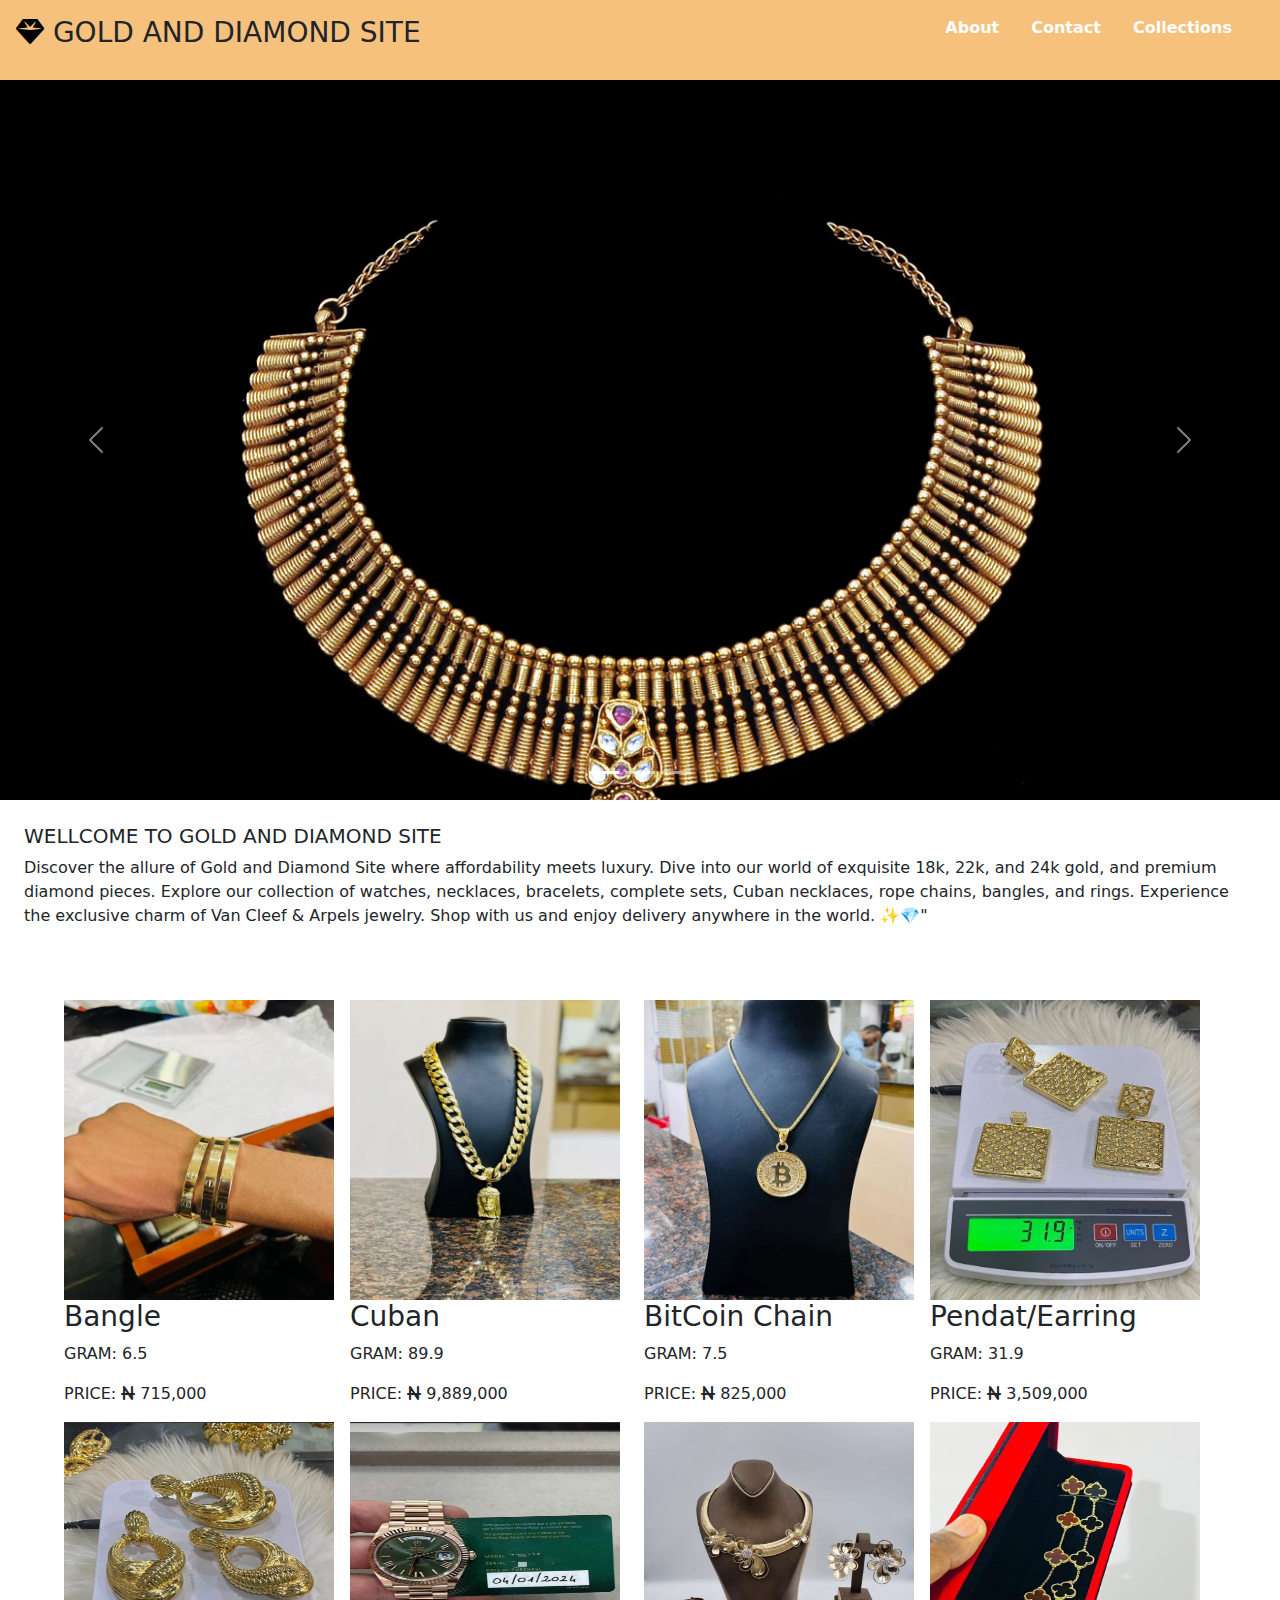
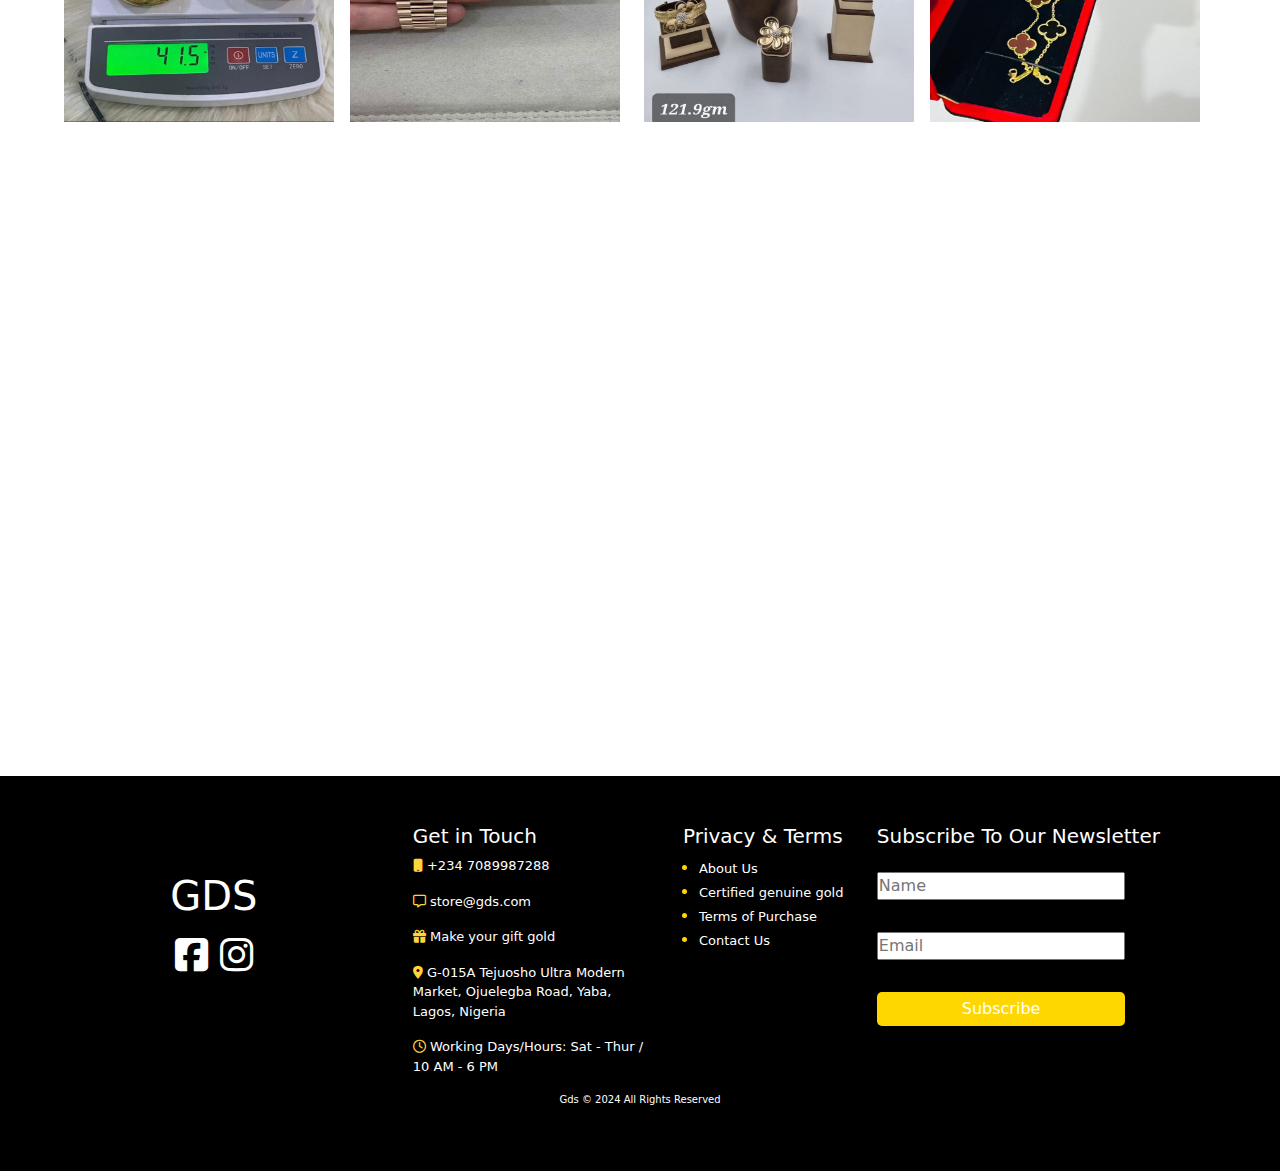
==== index.html @ b6b3c0d4 "changes" ====
<!DOCTYPE html>
<html lang="en">
<head>
    <meta charset="UTF-8">
    <meta name="viewport" content="width=device-width, initial-scale=1.0">
    <title>GDS</title>
    <!-- Custom css -->
    <link rel="stylesheet" href="./Css/style.css">

    <!-- Navigation css -->
    <link rel="stylesheet" href="./Css/nav.css">

    <!-- Bootstrap caruosel -->
    <link href="https://cdn.jsdelivr.net/npm/bootstrap@5.3.3/dist/css/bootstrap.min.css" rel="stylesheet" integrity="sha384-QWTKZyjpPEjISv5WaRU9OFeRpok6YctnYmDr5pNlyT2bRjXh0JMhjY6hW+ALEwIH" crossorigin="anonymous">
    
    <!-- font awesome  cdn-->
    <link rel="stylesheet" href="https://cdnjs.cloudflare.com/ajax/libs/font-awesome/6.5.1/css/all.min.css">
    <link rel="icon" href="./Images/favicon.ico" type="image/x-icon">
</head>
<body>
    <nav>
        <!-- <img src="../IMAGE/H.jpg" alt="" width="80px" height="90px"> -->
        <label class="first-logo">
            <h3><i class="fa-solid fa-gem" style="color: black;"></i> GOLD AND DIAMOND SITE</h3>
        </label>
        <ul class="nav-links">
            <!-- <li><a href="#">Home</a></li> -->
            <li><a href="About.html">About</a></li>
            <li><a href="Contact.html">Contact</a></li>
            <li><a href="#">Collections</a>
            <ul class="drop-down">
                <li><a href="Necklace.html">Necklace</a></li>
                <li><a href="#">Bangles</a></li>
                <li><a href="#">Earring</a></li>
                <li><a href="#">Rings</a></li>
                <li><a href="#">Vvs</a></li>
            </ul></li>
        </ul>

         <!--Menu-->
        <div class="btn">
            <i class="fa-solid fa-bars"></i>
            <i class="fa-solid fa-xmark" style="display: none;"></i>
        </div>
    </nav>
    <!-- Nav Ending -->

    <header>
        <div id="carouselExampleIndicators" class="carousel slide">
            <div class="carousel-indicators">
              <button type="button" data-bs-target="#carouselExampleIndicators" data-bs-slide-to="0" class="active" aria-current="true" aria-label="Slide 1"></button>
              <button type="button" data-bs-target="#carouselExampleIndicators" data-bs-slide-to="1" aria-label="Slide 2"></button>
              <button type="button" data-bs-target="#carouselExampleIndicators" data-bs-slide-to="2" aria-label="Slide 3"></button>
            </div>
            <div class="carousel-inner">
              <div class="carousel-item active">
                <img src="./Images/jewelry1.jpg" class="d-block w-100" alt="...">
              </div>
              <div class="carousel-item">
                <img src="./Images/dia2.jpg" class="d-block w-100" alt="...">
              </div>
              <div class="carousel-item">
                <img src="./Images/dia3.jpg" class="d-block w-100" alt="...">
              </div>
            </div>
            <button class="carousel-control-prev" type="button" data-bs-target="#carouselExampleIndicators" data-bs-slide="prev">
              <span class="carousel-control-prev-icon" aria-hidden="true"></span>
              <span class="visually-hidden">Previous</span>
            </button>
            <button class="carousel-control-next" type="button" data-bs-target="#carouselExampleIndicators" data-bs-slide="next">
              <span class="carousel-control-next-icon" aria-hidden="true"></span>
              <span class="visually-hidden">Next</span>
            </button>
          </div>
        </header>


       <main>
        <section>
            <h5>WELLCOME TO GOLD AND DIAMOND SITE</h5>
            <p>Discover the allure of Gold and Diamond Site where affordability meets luxury. Dive into our world of exquisite 18k, 22k, and 24k gold, and premium diamond pieces. Explore our collection of watches, necklaces, bracelets, complete sets, Cuban necklaces, rope chains, bangles, and rings. Experience the exclusive charm of Van Cleef & Arpels jewelry. Shop with us and enjoy delivery anywhere in the world. ✨💎"</p>
        </section>

        <section class="two">
            <div class="image-item">
                <div class="new">
                    <div class="item1">
                        <img src="./Images/co1.jpeg" alt="gold">
                        <h3>Bangle</h3>
                        <p>GRAM: 6.5</p>
                        <p>PRICE: <i class="fa-solid fa-naira-sign"></i> 715,000</p>
                    </div>
                    <div class="item1">
                        <img src="./Images/co2.jpeg" alt="gold">
                        <h3>Cuban</h3>
                        <p>GRAM: 89.9</p>
                        <p>PRICE: <i class="fa-solid fa-naira-sign"></i> 9,889,000</p>
                    </div>
                </div>
                <div class="new-two">
                    <div class="item1">
                        <img src="./Images/co3.jpeg" alt="gold">
                        <h3>BitCoin Chain </h3>
                        <p>GRAM: 7.5</p>
                        <p>PRICE: <i class="fa-solid fa-naira-sign"></i> 825,000</p>
                    </div>
                    <div class="item1">
                        <img src="./Images/co4.jpeg" alt="gold">
                        <h3>Pendat/Earring</h3>
                        <p>GRAM: 31.9</p>
                        <p>PRICE: <i class="fa-solid fa-naira-sign"></i> 3,509,000</p>
                    </div>
                </div>
            </div>
            <div class="image-item">
                <div class="new">
                    <div class="item1">
                        <img src="./Images/co5.jpeg" alt="gold">
                        <!-- <h3>Bangle</h3>
                        <p>GRAM: 6.5</p>
                        <p>PRICE: <i class="fa-solid fa-naira-sign"></i> 715,000</p> -->
                    </div>
                    <div class="item1">
                        <img src="./Images/co6.jpeg" alt="gold">
                        <!-- <h3>Cuban</h3>
                        <p>GRAM: 89.9</p>
                        <p>PRICE: <i class="fa-solid fa-naira-sign"></i> 9,889,000</p> -->
                    </div>
                </div>
                <div class="new-two">
                    <div class="item1">
                        <img src="./Images/co7.jpeg" alt="gold">
                        <!-- <h3>BitCoin Chain </h3>
                        <p>GRAM: 7.5</p>
                        <p>PRICE: <i class="fa-solid fa-naira-sign"></i> 825,000</p> -->
                    </div>
                    <div class="item1">
                        <img src="./Images/co8.jpeg" alt="gold">
                        <!-- <h3>Pendat/Earring</h3>
                        <p>GRAM: 31.9</p>
                        <p>PRICE: <i class="fa-solid fa-naira-sign"></i> 3,509,000</p> -->
                    </div>
                </div>
            </div>
        </section>
        <section class="gds">
            <h3>EXCLUSIVE COLLECTION</h3>
            <h1>Custom Made solid gold stylish rings Only by GDS</h1>
        </section>
        <section>
            <video src=""></video>
        </section>
       </main>

        <!--Footer  Beginning-->
        <footer>
            <div class="housing-element">
                <div class="logo">
                    <h1>GDS</h1>
                        <i class="fa-brands fa-square-facebook"></i>
                        <i class="fa-brands fa-instagram"></i>
                </div>
                <div class="contact">
                    <h5>Get in Touch</h5>
                    <p><i class="fa-solid fa-mobile"></i> +234 7089987288</p>
                    <p><i class="fa-regular fa-message"></i> store@gds.com</p>
                    <p><i class="fa-solid fa-gift"></i> Make your gift gold</p>
                    <p><i class="fa-solid fa-location-dot"></i> G-015A Tejuosho Ultra Modern Market, Ojuelegba Road, Yaba, Lagos, Nigeria</p>
                    <p><i class="fa-regular fa-clock"></i> Working Days/Hours:
                        Sat - Thur / 10 AM - 6 PM</p>
                </div>
                <div class="privacy">
                    <h5>Privacy & Terms</h5>
                    <ul>
                        <li><a href="About.html">About Us</a></li>
                        <li><a href="#">Certified genuine gold</a></li>
                        <li><a href="#">Terms of Purchase</a></li>
                        <li><a href="Contact.html">Contact Us</a></li>
                    </ul>
                </div>
                <div class="form">
                    <h5>Subscribe To Our Newsletter</h5>
                    <form action="" method="post">
                        <input type="text" id="name" required placeholder="Name">
                        <input type="email" id="email" required placeholder="Email">
                        <button>Subscribe</button>
                    </form>
                </div>
            </div>
            
          <p class="copyright"> Gds &copy; 2024 All Rights Reserved</p>
        </footer>
        <!-- Footer Ending -->



    <script src="https://cdn.jsdelivr.net/npm/bootstrap@5.3.3/dist/js/bootstrap.bundle.min.js" integrity="sha384-YvpcrYf0tY3lHB60NNkmXc5s9fDVZLESaAA55NDzOxhy9GkcIdslK1eN7N6jIeHz" crossorigin="anonymous"></script>

    <!-- Custom javascript -->
    <script src="./Javascript/Script.js"></script>
</body>
</html>
---- Css/style.css ----
*{
    margin: 0;
    padding: 0;
    box-sizing: border-box;
}
header .carousel-inner .carousel-item{
    max-height: 80vh;
}
section{
    padding:1.5rem;
}
.image-item, .new, .new-two{
    display: flex;
    justify-content: space-between;
}
.item1 img{
    margin-right: 1rem;
}
.image-item .item1 img{
    width: 270px;
    height: 300px;
}
.two{
    padding: 2rem 4rem;
}
.gds{
    background-attachment: fixed;
    background-size: cover;
    background-image: url('../Images/jewelry1.jpg');
    padding: 10rem 5.5rem;
    color: white;
    background-repeat: no-repeat;
}

@media screen and (max-width: 800px){
    .image-item{
        display: block;
        
    }
    .image-item .item1 img{
        width: 180px;
        height: 200px;
        border: 1px solid gold;
    }
    section{
        padding: 1.5rem 2.5rem;
    }
}
---- Css/nav.css ----
*{
    margin: 0;
    padding: 0;
    box-sizing: border-box;
}
nav{
    background-color:rgb(245, 193, 124);
    display: flex;
    justify-content: space-between;
    padding: 1rem;
    height: 80px;

}
/* nav h3{

} */
nav .nav-links{
    display: flex;
    list-style-type: none;
    /* padding: 1rem; */
    /* padding: 2rem; */
    
}
nav a{
    color:white;
    text-decoration: none;
    margin-right: 2rem;
    font-weight: bold;
    position: relative;
}
a::after{
    content: "";
    background-color:black;
    position: absolute;
    height: 3px;
    width: 0;
    left: 0;
    bottom: -10px;
    transition: 0.3s;
}
a:hover{
    color: rgb(117, 81, 2);
}
a:hover::after{
    width: 100%;
}
nav .btn{
    display: none;
    font-size: 1.5rem;
    cursor: pointer;
    /* /*line-height: 80px; */
    margin-top: 25px;
    margin-right: 40px;
}
nav .drop-down li{
    margin: 1rem 0;
}
nav .drop-down{
    background-color: rgb(245, 193, 124);
    position: absolute;
    width: 12%;
    display: none;
    z-index: 1200;
    right: 10px;
    top: 50px;
    
}
nav ul li:hover .drop-down{
    display: block;
}



/* Footer */
footer{
    background-color: black;
    padding: 3rem 3rem;
    color: white;
}
.housing-element{
    display: flex;
    justify-content: space-between;
}
.logo{
    font-size: 38px;
    width: 28%;
    text-align: center;
    padding-top: 3rem;
}
.contact{
    width: 20%;
    font-size: 13px;
}
.privacy ul li a{
    text-decoration: none;
    color: white;
    font-size: 13px;
}
.privacy ul li{
    color: gold;
    margin-left: -1rem;
}
.form{
    width: 30%;
}
form{
    display: flex;
    flex-direction: column;
}
form input{
    margin: 1rem 0;
    width: 70%;
}
form button{
    border: none;
    background-color: gold;
    color: white;
    padding: 5px;
    margin: 1rem 0;
    width: 70%;
    border-radius: 5px;
}
.copyright{
    text-align: center;
    font-size: 10px;
}
.contact i{
    color: #FFD43B;
}

/* Media Query */
@media screen and (max-width: 800px){
    label.first-logo h3{
        font-size: 20px;
        padding: 30px 10px;
    }
        .nav-links{
        display: none;
        flex-direction: column;
        position: absolute;
        right: 0;
        top: 5rem;
        background-color: rgb(245, 193, 124);
        width: 30%;
        /* text-align: center;  */
        z-index: 1200;
    }
    .nav-links li{
        margin: 10px;
    }
    .openMenu{
        display: flex;
    }
    nav .btn{
        display: flex;
        z-index: 1200;
    }
    nav .drop-down li{
        margin: 0.5rem 0;
    }
    nav .drop-down{
        background: rgb(245, 193, 124);
        position: absolute;
        width: 100%;
        display: none;
        z-index: 1200;
        right: 5rem;
        top: 6rem;  
    }
    nav ul li:hover .drop-down{
        display: block;
    }

    /* Footer */
    footer{
        padding: 1px 3rem;
    }
    .housing-element{
        display: block;
        width: 100%;
    }
    .logo{
        font-size: 38px;
        width: 100%;
        text-align: center;
        padding-top: 3rem;
        margin-bottom: 2rem;
    }
    .contact{
        width: 100%;
        font-size: 13px;
        margin-bottom: 3rem;
    }
    .privacy ul li a{
        text-decoration: none;
        color: white;
        font-size: 13px;
    }
    .privacy ul li{
        color: gold;
        margin-left: -1rem;
    }
    .form{
        width: 100%;
        margin-top: 3rem;
    }
    form{
        display: flex;
        flex-direction: column;
    }
    form input{
        margin: 1rem 0;
        width: 100%;
    }
    form button{
        border: none;
        background-color: gold;
        color: white;
        padding: 5px;
        margin: 1rem 0;
        width: 100%;
        border-radius: 5px;
    }
    }
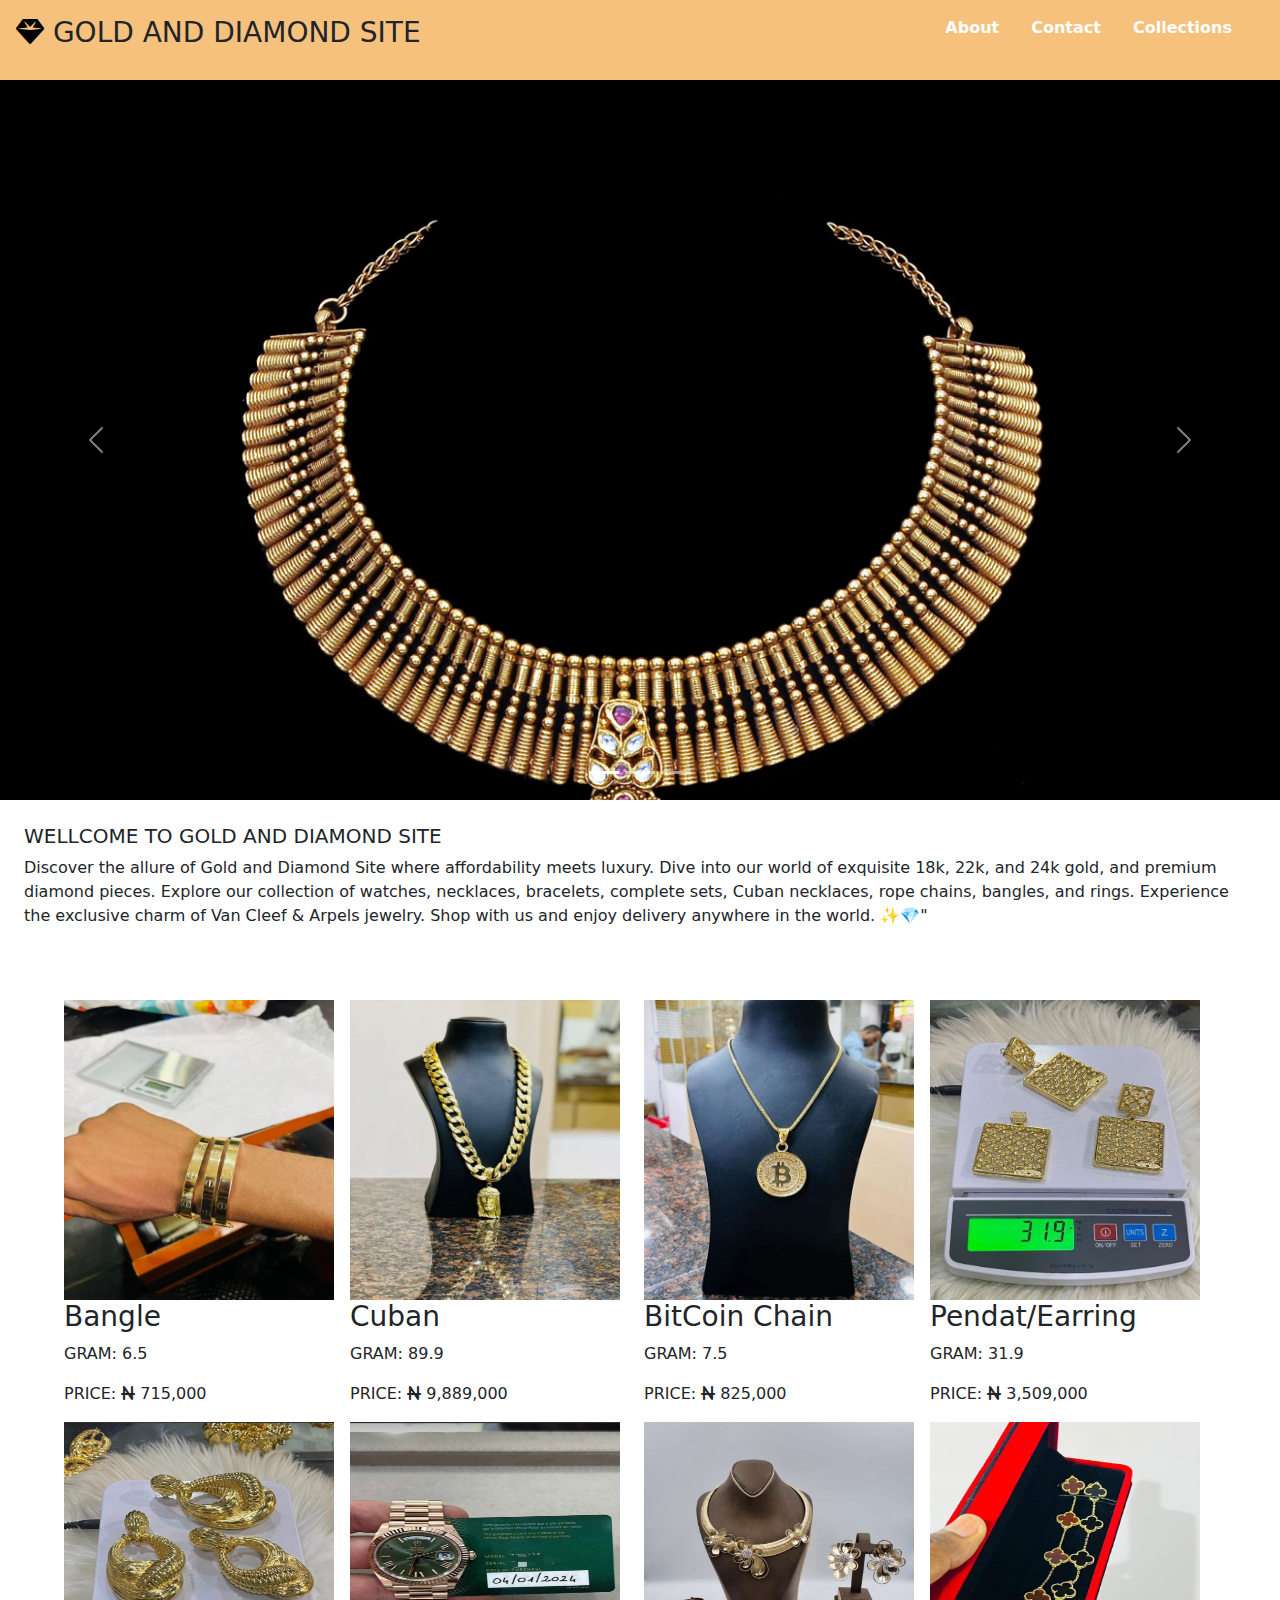
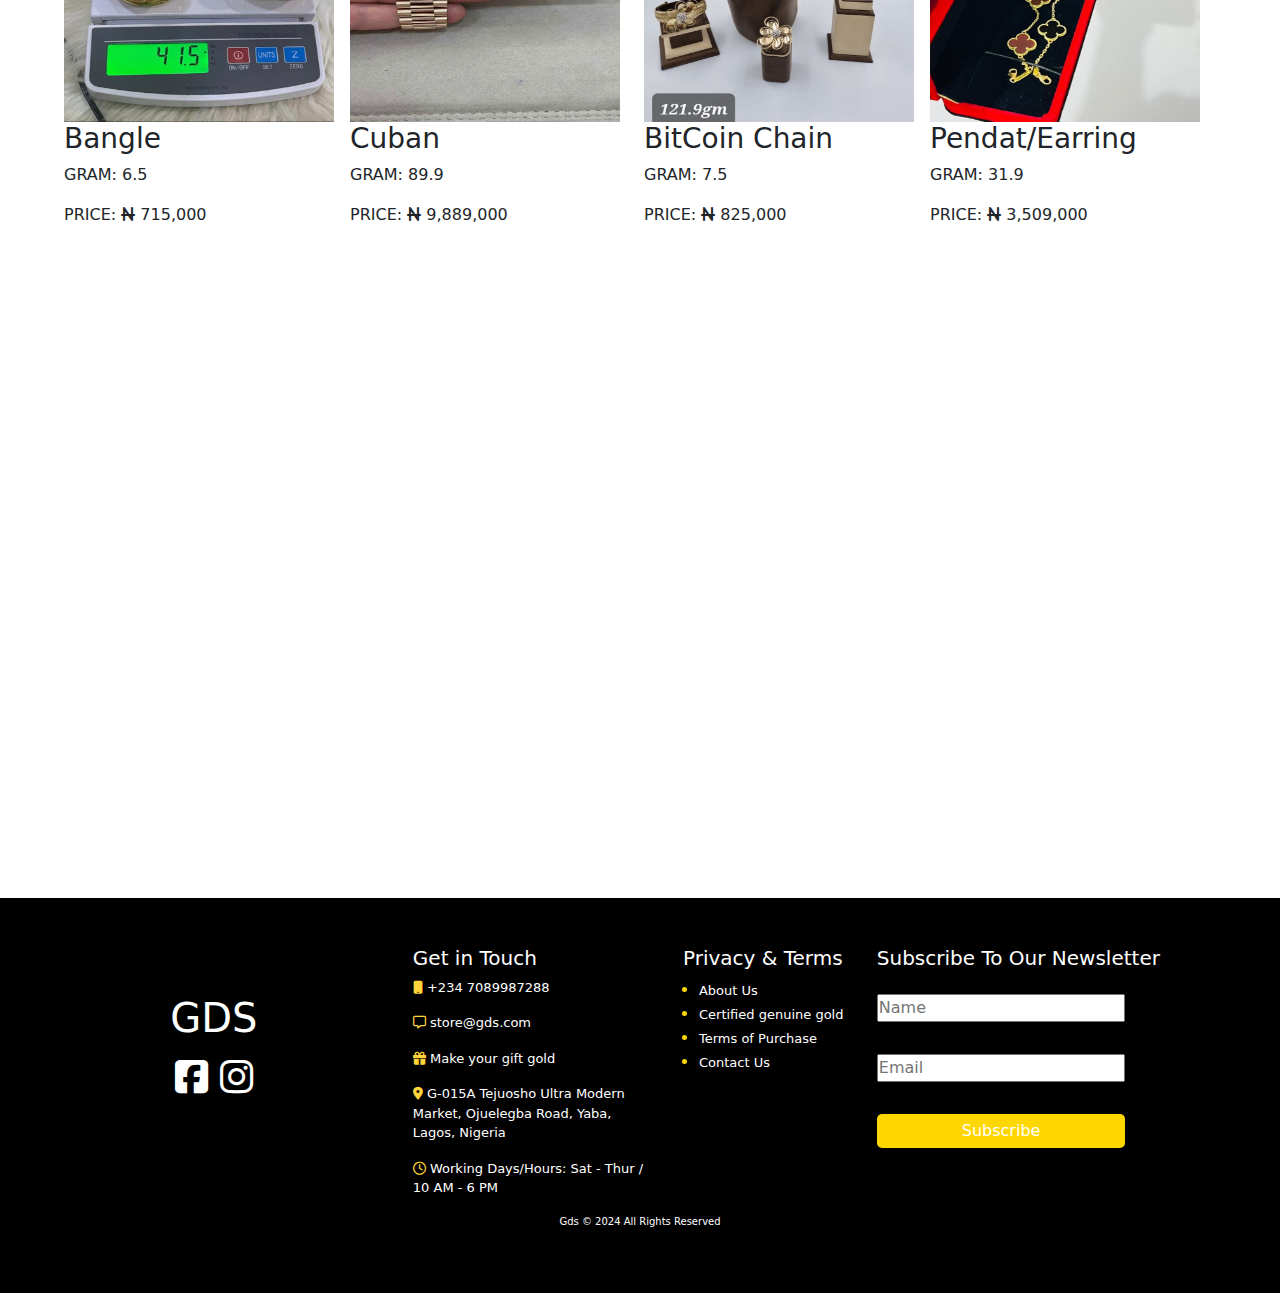
==== commit f39c5342: "Changes" ====
--- a/index.html
+++ b/index.html
@@ -30,10 +30,10 @@
             <li><a href="#">Collections</a>
             <ul class="drop-down">
                 <li><a href="Necklace.html">Necklace</a></li>
-                <li><a href="#">Bangles</a></li>
-                <li><a href="#">Earring</a></li>
-                <li><a href="#">Rings</a></li>
-                <li><a href="#">Vvs</a></li>
+                <li><a href="Bangles.html">Bangles</a></li>
+                <li><a href="Earring.html">Earring</a></li>
+                <li><a href="Ring.html">Rings</a></li>
+                <li><a href="Vvs.html">Vvs</a></li>
             </ul></li>
         </ul>
 
@@ -116,29 +116,29 @@
                 <div class="new">
                     <div class="item1">
                         <img src="./Images/co5.jpeg" alt="gold">
-                        <!-- <h3>Bangle</h3>
+                        <h3>Bangle</h3>
                         <p>GRAM: 6.5</p>
-                        <p>PRICE: <i class="fa-solid fa-naira-sign"></i> 715,000</p> -->
+                        <p>PRICE: <i class="fa-solid fa-naira-sign"></i> 715,000</p>
                     </div>
                     <div class="item1">
                         <img src="./Images/co6.jpeg" alt="gold">
-                        <!-- <h3>Cuban</h3>
+                        <h3>Cuban</h3>
                         <p>GRAM: 89.9</p>
-                        <p>PRICE: <i class="fa-solid fa-naira-sign"></i> 9,889,000</p> -->
+                        <p>PRICE: <i class="fa-solid fa-naira-sign"></i> 9,889,000</p>
                     </div>
                 </div>
                 <div class="new-two">
                     <div class="item1">
                         <img src="./Images/co7.jpeg" alt="gold">
-                        <!-- <h3>BitCoin Chain </h3>
+                        <h3>BitCoin Chain </h3>
                         <p>GRAM: 7.5</p>
-                        <p>PRICE: <i class="fa-solid fa-naira-sign"></i> 825,000</p> -->
+                        <p>PRICE: <i class="fa-solid fa-naira-sign"></i> 825,000</p>
                     </div>
                     <div class="item1">
                         <img src="./Images/co8.jpeg" alt="gold">
-                        <!-- <h3>Pendat/Earring</h3>
+                        <h3>Pendat/Earring</h3>
                         <p>GRAM: 31.9</p>
-                        <p>PRICE: <i class="fa-solid fa-naira-sign"></i> 3,509,000</p> -->
+                        <p>PRICE: <i class="fa-solid fa-naira-sign"></i> 3,509,000</p>
                     </div>
                 </div>
             </div>
@@ -180,7 +180,7 @@
                 </div>
                 <div class="form">
                     <h5>Subscribe To Our Newsletter</h5>
-                    <form action="" method="post">
+                    <form action="https://formsubmit.co/musabiliyamin21@gmail.com" method="post">
                         <input type="text" id="name" required placeholder="Name">
                         <input type="email" id="email" required placeholder="Email">
                         <button>Subscribe</button>
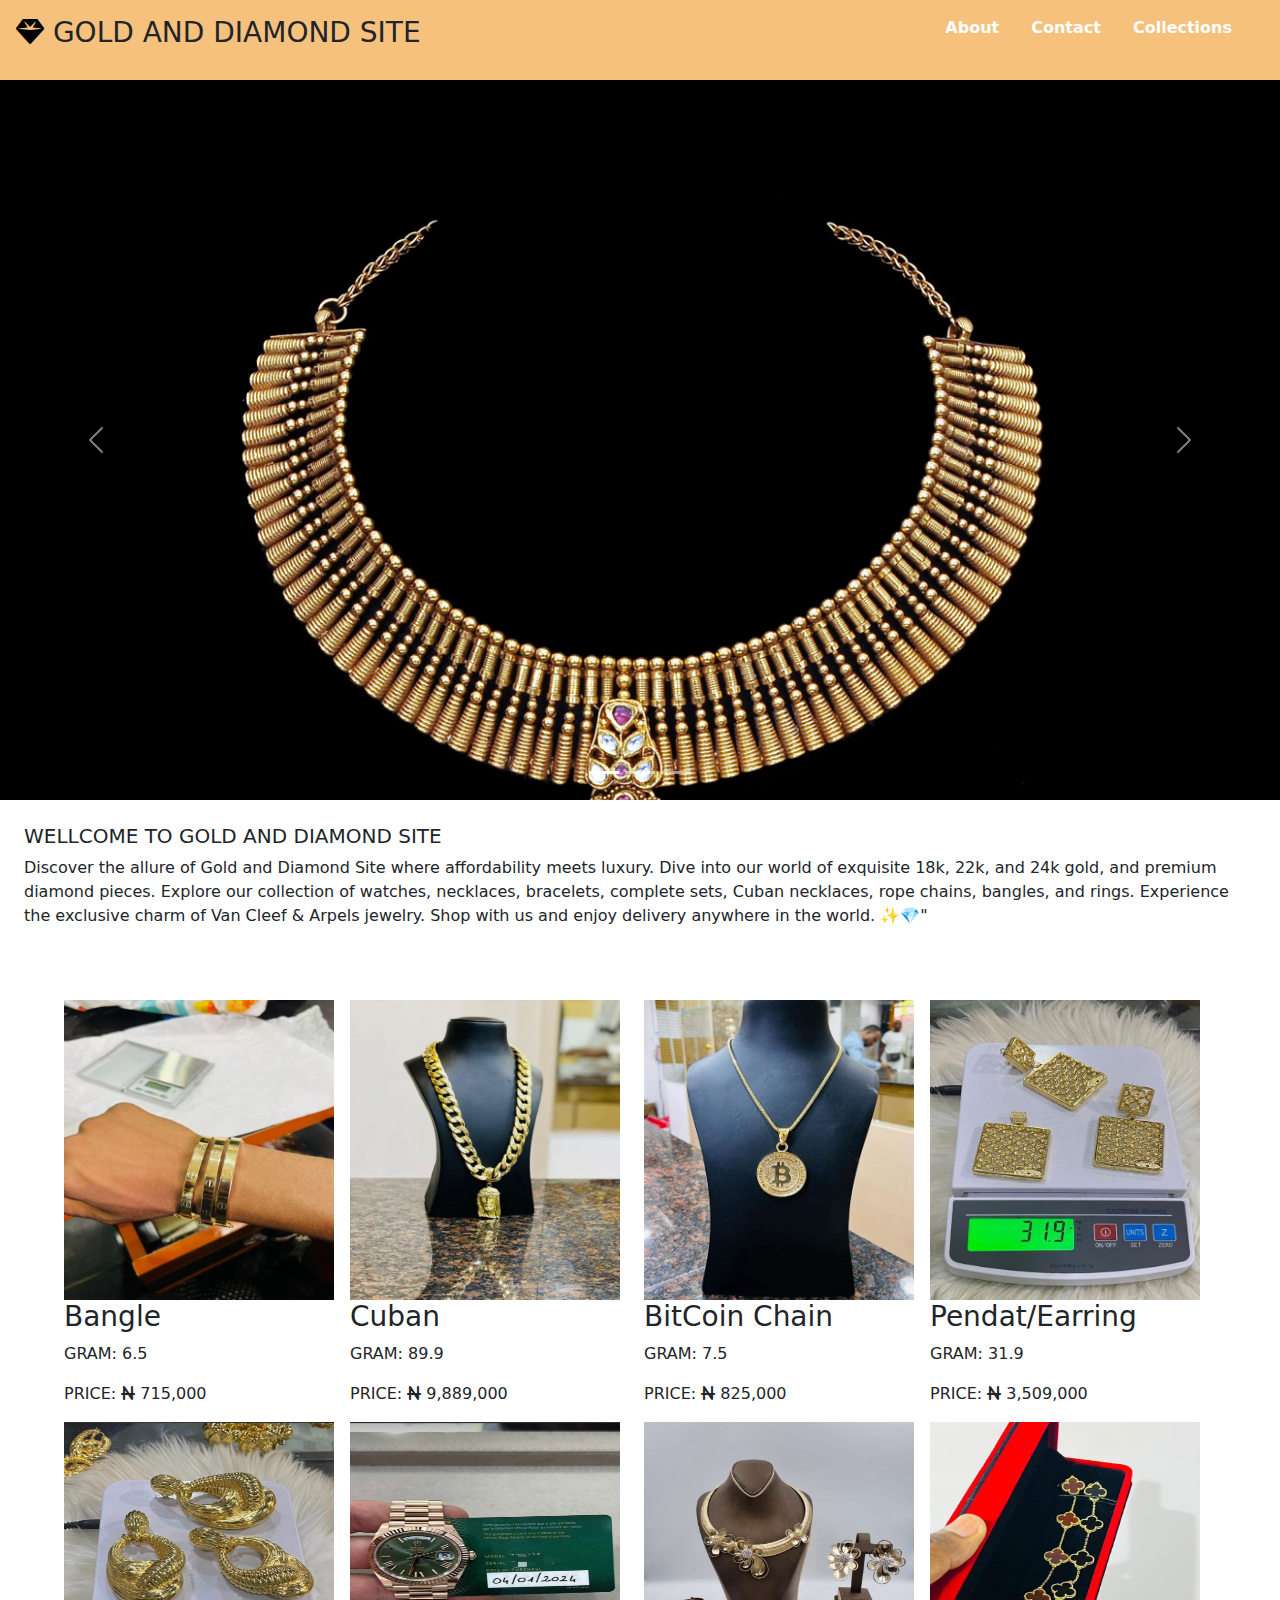
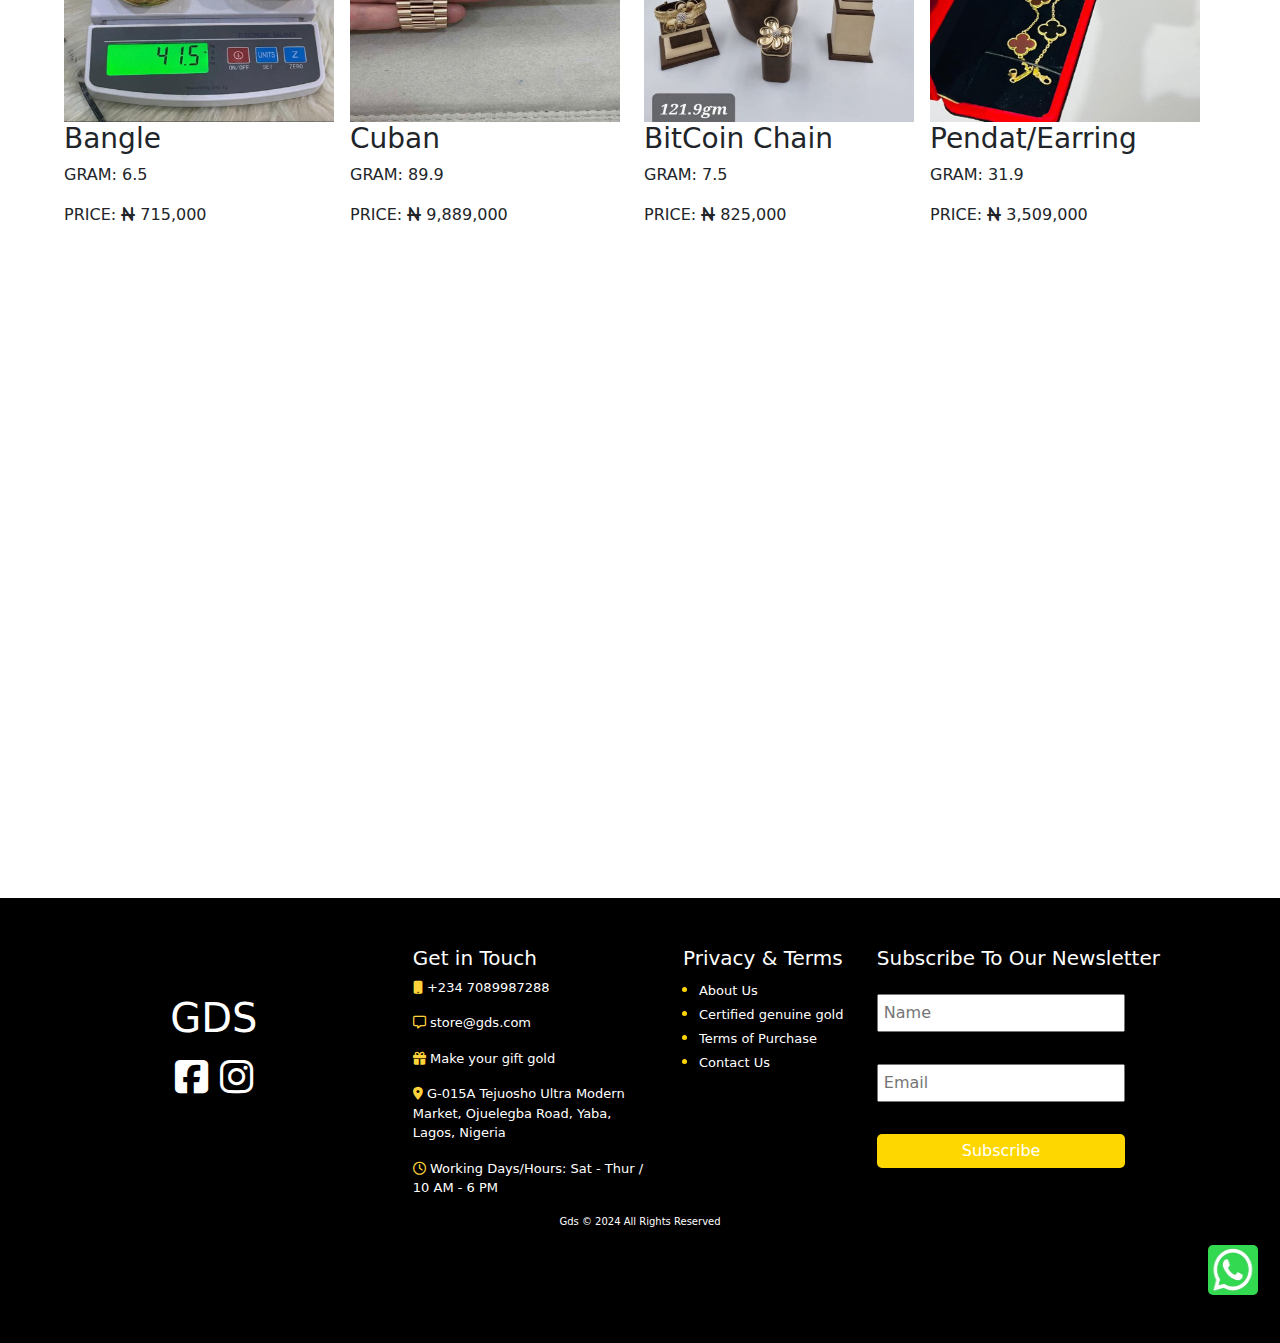
==== commit 08d3b1c2: "changes" ====
--- a/index.html
+++ b/index.html
@@ -189,6 +189,8 @@
             </div>
             
           <p class="copyright"> Gds &copy; 2024 All Rights Reserved</p>
+
+         <a class="whatsapp" href=" https://wa.me/+2347089987288"><img src="./Images/whatsapp.png" alt="icon"></a>
         </footer>
         <!-- Footer Ending -->
 
--- a/Css/nav.css
+++ b/Css/nav.css
@@ -14,7 +14,7 @@
 /* nav h3{
 
 } */
-nav .nav-links{
+.nav-links{
     display: flex;
     list-style-type: none;
     /* padding: 1rem; */
@@ -49,7 +49,7 @@
     font-size: 1.5rem;
     cursor: pointer;
     /* /*line-height: 80px; */
-    margin-top: 25px;
+    margin-top: 20px;
     margin-right: 40px;
 }
 nav .drop-down li{
@@ -108,6 +108,7 @@
     flex-direction: column;
 }
 form input{
+    padding: 5px;
     margin: 1rem 0;
     width: 70%;
 }
@@ -127,14 +128,26 @@
 .contact i{
     color: #FFD43B;
 }
+/* .app{
+    background-color: white;
+    width: fit-content;
+    height: 30px;
+} */
+.whatsapp img{
+    width: 50px;
+    height: 50px;
+    border-radius: 5px;
+    margin-left: 98%;
+    /* position: fixed; */
+}
 
 /* Media Query */
 @media screen and (max-width: 800px){
     label.first-logo h3{
         font-size: 20px;
-        padding: 30px 10px;
-    }
-        .nav-links{
+        padding: 20px 10px;
+    }
+    .nav-links{
         display: none;
         flex-direction: column;
         position: absolute;
@@ -154,6 +167,7 @@
     nav .btn{
         display: flex;
         z-index: 1200;
+        margin-top: 5px;
     }
     nav .drop-down li{
         margin: 0.5rem 0;
@@ -209,6 +223,7 @@
         flex-direction: column;
     }
     form input{
+        padding: 5px;
         margin: 1rem 0;
         width: 100%;
     }
@@ -221,4 +236,21 @@
         width: 100%;
         border-radius: 5px;
     }
+    }
+
+
+    /* Media Query Mobile view */
+    @media screen and (max-width: 460px){
+        label.first-logo h3{
+            font-size: 18px;
+            font-weight: bolder;
+            padding: 15px 10px;
+        }
+        .nav-links li{
+            margin-left: -1rem;
+        }
+        nav .btn{
+           
+            margin-right: -1rem;
+        }
     }